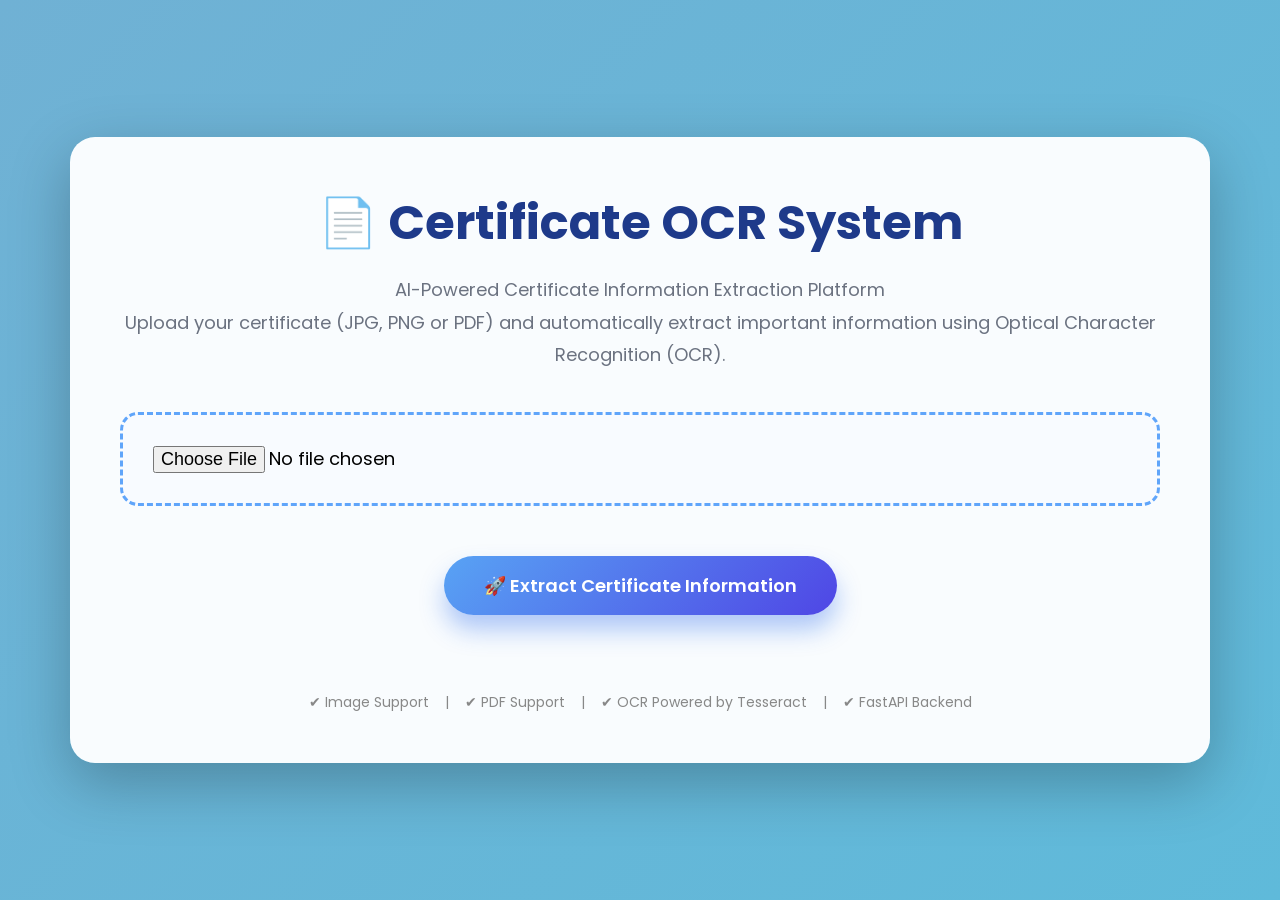
==== templates/index.html @ aef155fd "Initial Commit" ====
<!DOCTYPE html>
<html lang="en">

<head>

    <meta charset="UTF-8">
    <meta name="viewport" content="width=device-width, initial-scale=1.0">
    <title>Certificate OCR System</title>
    <link rel="stylesheet" href="/static/css/style.css">

</head>

<body>

<div class="container">

    <h1>📄 Certificate OCR System</h1>

    <p class="subtitle">

        AI-Powered Certificate Information Extraction Platform
        <br>
        Upload your certificate (JPG, PNG or PDF) and automatically extract important information using Optical Character Recognition (OCR).

    </p>

    <form action="/upload" method="post" enctype="multipart/form-data">

        <input
            type="file"
            name="file"
            accept=".jpg,.jpeg,.png,.pdf"
            required>

        <br><br><br>

        <button type="submit">
            🚀 Extract Certificate Information
        </button>

    </form>

    <div class="footer">
        <br><br>
        <p>

            ✔ Image Support &nbsp;&nbsp; | &nbsp;&nbsp;
            ✔ PDF Support &nbsp;&nbsp; | &nbsp;&nbsp;
            ✔ OCR Powered by Tesseract &nbsp;&nbsp; | &nbsp;&nbsp;
            ✔ FastAPI Backend

        </p>
    </div>
</div>

</body>
</html>
---- static/css/style.css ----
/* ===========================
   GOOGLE FONT
=========================== */
@import url('https://fonts.googleapis.com/css2?family=Poppins:wght@300;400;500;600;700;800&display=swap');

/* ===========================
   RESET
=========================== */

*{
    margin:0;
    padding:0;
    box-sizing:border-box;
    font-family:'Poppins',sans-serif;
}

html{
    scroll-behavior:smooth;
}

body{
    min-height:100vh;
    background:linear-gradient(135deg,#70b1d4,#5fbada);
    display:flex;
    justify-content:center;
    align-items:center;
    padding:40px;
}

/* ===========================
   MAIN CONTAINER
=========================== */

.container{
    width:1250px;
    max-width:95%;
    background:rgba(255,255,255,.96);
    backdrop-filter:blur(15px);
    border-radius:25px;
    padding:50px;
    box-shadow:0 20px 60px rgba(0,0,0,.25);
    animation:fade .7s ease;
} 

/* ===========================
   ANIMATION
=========================== */

@keyframes fade{
from{
opacity:0;
transform:translateY(30px);
}

to{
opacity:1;
transform:translateY(0);
}
}

/* ===========================
   HEADINGS
=========================== */

h1{
font-size:48px;
font-weight:700;
text-align:center;
color:#1e3a8a;
margin-bottom:15px;
}

.subtitle{
text-align:center;
font-size:18px;
color:#6b7280;
margin-bottom:40px;
line-height:1.8;
}

/* ===========================
UPLOAD CARD
=========================== */

form{
width:100%;
text-align:center;
}

input[type=file]{
width:100%;
padding:30px;
border:3px dashed #60a5fa;
border-radius:18px;
background:#f8fbff;
font-size:18px;
cursor:pointer;
transition:.4s;
}

input[type=file]:hover{
background:#eef6ff;
border-color:#2563eb;
}

/* ===========================
BUTTON
=========================== */

button{
padding:16px 40px;
border:none;
border-radius:50px;
background:linear-gradient(135deg,#58a3f4,#4f46e5);
color:white;
font-size:18px;
font-weight:600;
cursor:pointer;
transition:.35s;
box-shadow:0 15px 25px rgba(37,99,235,.35);
}

button:hover{
transform:translateY(-4px);
box-shadow:0 20px 35px rgba(37,99,235,.45);
}

/* ===========================
SUCCESS
=========================== */

.success{
background:#dcfce7;
color:#15803d;
padding:15px;
border-radius:12px;
text-align:center;
font-size:18px;
font-weight:600;
margin-bottom:30px;
}

/* ===========================
FILE NAME
=========================== */

.filename{
font-size:17px;
text-align:center;
margin-bottom:35px;
color:#555;
}

/* ===========================
RESULT BOX
=========================== */

.result-box{
display:flex;
gap:35px;
align-items:flex-start;
}

/* ===========================
IMAGE CARD
=========================== */

.image-box{
width:40%;
background:#ffffff;
border-radius:18px;
padding:25px;
box-shadow:0 10px 30px rgba(0,0,0,.12);
transition:.3s;
}

.image-box:hover{
transform:translateY(-5px);
}

.image-box h2{
text-align:center;
margin-bottom:20px;
color:#2563eb;
font-size:24px;
}

.image-box img{
width:100%;
border-radius:12px;
border:1px solid #ddd;
}

/* ===========================
PDF PREVIEW
=========================== */

.image-box iframe{
width:100%;
height:650px;
border:none;
border-radius:12px;
}

/* ===========================
TEXT BOX
=========================== */

.text-box{
width:60%;
background:#fff;
padding:25px;
border-radius:18px;
box-shadow:0 10px 30px rgba(0,0,0,.12);
}

/* ===========================
TABLE
=========================== */

.info-table{
width:100%;
border-collapse:collapse;
margin-bottom:30px;
}

.info-table th{
background:#2563eb;
color:white;
padding:15px;
width:35%;
text-align:left;
font-size:15px;
}

.info-table td{
padding:15px;
background:#f8fbff;
font-size:15px;
border-bottom:1px solid #ddd;
}

/* ===========================
TEXTAREA
=========================== */

textarea{
width:100%;
height:300px;
padding:20px;
border:none;
border-radius:15px;
background:#111827;
color:#e5e7eb;
font-size:15px;
line-height:1.8;
resize:none;
}

/* ===========================
BUTTON GROUP
=========================== */

.button-group{
margin-top:35px;
display:flex;
justify-content:center;
gap:20px;
flex-wrap:wrap;
}

/* ===========================
FOOTER
=========================== */

.footer{
margin-top:35px;
text-align:center;
font-size:14px;
color:#888;
}

/* ===========================
RESPONSIVE
=========================== */

@media(max-width:1100px){
.result-box{
flex-direction:column;
}

.image-box{
width:100%;
}

.text-box{
width:100%;
}
}

@media(max-width:768px){
.container{
padding:25px;
}

h1{
font-size:34px;
}

.subtitle{
font-size:16px;
}

button{
width:100%;
}

input[type=file]{
padding:20px;
}

textarea{
height:230px;
}

.info-table th,
.info-table td{
font-size:14px;
padding:12px;
}

.image-box iframe{
height:450px;
}
}
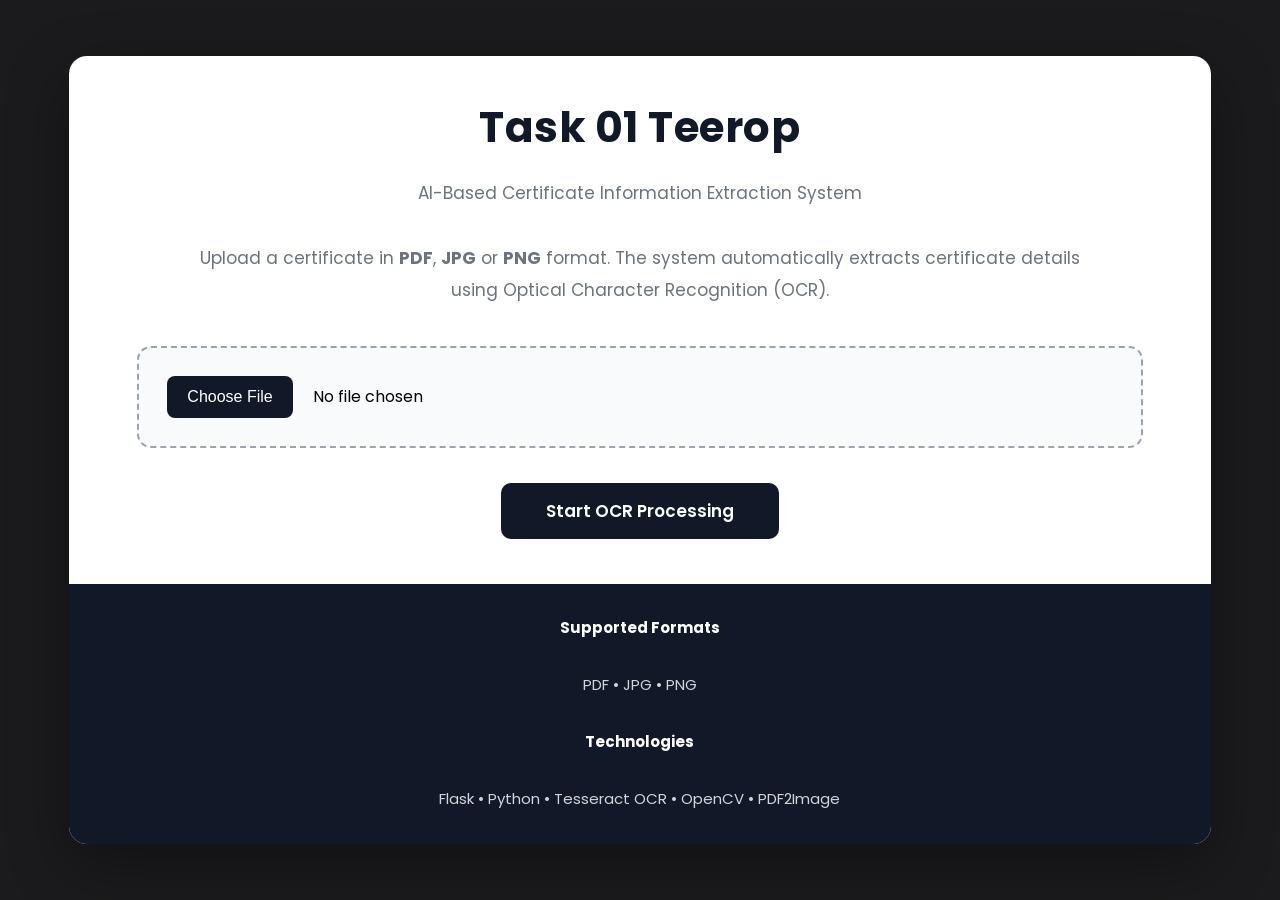
==== commit 70f00c13: "Initial Commit" ====
--- a/templates/index.html
+++ b/templates/index.html
@@ -5,7 +5,9 @@
 
     <meta charset="UTF-8">
     <meta name="viewport" content="width=device-width, initial-scale=1.0">
-    <title>Certificate OCR System</title>
+
+    <title>Task 01 Teerop | AI Certificate OCR</title>
+
     <link rel="stylesheet" href="/static/css/style.css">
 
 </head>
@@ -14,44 +16,63 @@
 
 <div class="container">
 
-    <h1>📄 Certificate OCR System</h1>
+    <h1>Task 01 Teerop</h1>
 
     <p class="subtitle">
 
-        AI-Powered Certificate Information Extraction Platform
-        <br>
-        Upload your certificate (JPG, PNG or PDF) and automatically extract important information using Optical Character Recognition (OCR).
+        AI-Based Certificate Information Extraction System
+
+        <br><br>
+
+        Upload a certificate in <strong>PDF</strong>,
+        <strong>JPG</strong> or
+        <strong>PNG</strong> format.
+
+        The system automatically extracts certificate details using
+        Optical Character Recognition (OCR).
 
     </p>
 
-    <form action="/upload" method="post" enctype="multipart/form-data">
+    <form action="/upload" method="POST" enctype="multipart/form-data">
 
         <input
             type="file"
             name="file"
-            accept=".jpg,.jpeg,.png,.pdf"
+            accept=".pdf,.jpg,.jpeg,.png"
             required>
 
-        <br><br><br>
+        <button type="submit">
 
-        <button type="submit">
-            🚀 Extract Certificate Information
+            Start OCR Processing
+
         </button>
 
     </form>
 
     <div class="footer">
-        <br><br>
+
         <p>
 
-            ✔ Image Support &nbsp;&nbsp; | &nbsp;&nbsp;
-            ✔ PDF Support &nbsp;&nbsp; | &nbsp;&nbsp;
-            ✔ OCR Powered by Tesseract &nbsp;&nbsp; | &nbsp;&nbsp;
-            ✔ FastAPI Backend
+            <strong>Supported Formats</strong>
+
+            <br><br>
+
+            PDF • JPG • PNG
+
+            <br><br>
+
+            <strong>Technologies</strong>
+
+            <br><br>
+
+            Flask • Python • Tesseract OCR • OpenCV • PDF2Image
 
         </p>
+
     </div>
+
 </div>
 
 </body>
+
 </html>
--- a/static/css/style.css
+++ b/static/css/style.css
@@ -1,12 +1,11 @@
-/* ===========================
-   GOOGLE FONT
-=========================== */
+/*==================================================
+            GOOGLE FONT
+==================================================*/
 @import url('https://fonts.googleapis.com/css2?family=Poppins:wght@300;400;500;600;700;800&display=swap');
 
-/* ===========================
-   RESET
-=========================== */
-
+/*==================================================
+                RESET
+==================================================*/
 *{
     margin:0;
     padding:0;
@@ -19,317 +18,785 @@
 }
 
 body{
+
+    background:#1b1b1d;
+
     min-height:100vh;
-    background:linear-gradient(135deg,#70b1d4,#5fbada);
+
     display:flex;
+
     justify-content:center;
+
     align-items:center;
-    padding:40px;
-}
-
-/* ===========================
-   MAIN CONTAINER
-=========================== */
+
+    padding:45px;
+
+}
+
+/*==================================================
+                MAIN CONTAINER
+==================================================*/
 
 .container{
-    width:1250px;
-    max-width:95%;
-    background:rgba(255,255,255,.96);
-    backdrop-filter:blur(15px);
-    border-radius:25px;
-    padding:50px;
-    box-shadow:0 20px 60px rgba(0,0,0,.25);
-    animation:fade .7s ease;
-} 
-
-/* ===========================
-   ANIMATION
-=========================== */
+
+    width:1350px;
+
+    max-width:96%;
+
+    background:#ffffff;
+
+    border-radius:18px;
+
+    overflow:hidden;
+
+    box-shadow:0 20px 60px rgba(0,0,0,.35);
+
+    animation:fade .6s ease;
+
+}
 
 @keyframes fade{
+
 from{
+
 opacity:0;
+
 transform:translateY(30px);
+
 }
 
 to{
+
 opacity:1;
+
 transform:translateY(0);
-}
-}
-
-/* ===========================
-   HEADINGS
-=========================== */
+
+}
+
+}
+
+/*==================================================
+                HEADER
+==================================================*/
 
 h1{
-font-size:48px;
-font-weight:700;
-text-align:center;
-color:#1e3a8a;
-margin-bottom:15px;
+
+    text-align:center;
+
+    font-size:42px;
+
+    color:#111827;
+
+    font-weight:700;
+
+    margin-top:40px;
+
+    letter-spacing:.5px;
+
 }
 
 .subtitle{
-text-align:center;
-font-size:18px;
-color:#6b7280;
-margin-bottom:40px;
-line-height:1.8;
-}
-
-/* ===========================
-UPLOAD CARD
-=========================== */
+
+    width:80%;
+
+    margin:18px auto 40px;
+
+    text-align:center;
+
+    color:#6b7280;
+
+    font-size:17px;
+
+    line-height:1.9;
+
+}
+
+/*==================================================
+                FORM
+==================================================*/
 
 form{
-width:100%;
-text-align:center;
-}
+
+    width:88%;
+
+    margin:auto;
+
+}
+
+/*==================================================
+                FILE UPLOAD
+==================================================*/
 
 input[type=file]{
-width:100%;
-padding:30px;
-border:3px dashed #60a5fa;
-border-radius:18px;
-background:#f8fbff;
-font-size:18px;
-cursor:pointer;
-transition:.4s;
+
+    width:100%;
+
+    padding:28px;
+
+    border:2px dashed #9ca3af;
+
+    background:#f8fafc;
+
+    border-radius:14px;
+
+    transition:.35s;
+
+    cursor:pointer;
+
+    font-size:16px;
+
 }
 
 input[type=file]:hover{
-background:#eef6ff;
-border-color:#2563eb;
-}
-
-/* ===========================
-BUTTON
-=========================== */
+
+    background:#eef2f7;
+
+    border-color:#111827;
+
+}
+
+input[type=file]::file-selector-button{
+
+    border:none;
+
+    background:#111827;
+
+    color:#ffffff;
+
+    padding:12px 20px;
+
+    border-radius:8px;
+
+    cursor:pointer;
+
+    margin-right:20px;
+
+    transition:.3s;
+
+}
+
+input[type=file]::file-selector-button:hover{
+
+    background:#374151;
+
+}
+
+/*==================================================
+                BUTTON
+==================================================*/
 
 button{
-padding:16px 40px;
-border:none;
-border-radius:50px;
-background:linear-gradient(135deg,#58a3f4,#4f46e5);
-color:white;
-font-size:18px;
-font-weight:600;
-cursor:pointer;
-transition:.35s;
-box-shadow:0 15px 25px rgba(37,99,235,.35);
+
+    display:block;
+
+    margin:35px auto 0;
+
+    padding:15px 45px;
+
+    border:none;
+
+    border-radius:10px;
+
+    background:#111827;
+
+    color:white;
+
+    font-size:17px;
+
+    font-weight:600;
+
+    cursor:pointer;
+
+    transition:.3s;
+
 }
 
 button:hover{
-transform:translateY(-4px);
-box-shadow:0 20px 35px rgba(37,99,235,.45);
-}
-
-/* ===========================
-SUCCESS
-=========================== */
+
+    background:#374151;
+
+    transform:translateY(-2px);
+
+}
+
+/*==================================================
+                SUCCESS MESSAGE
+==================================================*/
 
 .success{
-background:#dcfce7;
-color:#15803d;
-padding:15px;
-border-radius:12px;
-text-align:center;
-font-size:18px;
-font-weight:600;
-margin-bottom:30px;
-}
-
-/* ===========================
-FILE NAME
-=========================== */
+
+    width:88%;
+
+    margin:30px auto;
+
+    padding:18px;
+
+    background:#ecfdf5;
+
+    color:#166534;
+
+    border-left:5px solid #16a34a;
+
+    border-radius:10px;
+
+    font-size:17px;
+
+    font-weight:600;
+
+    text-align:center;
+
+}
+
+/*==================================================
+                FILE NAME
+==================================================*/
 
 .filename{
-font-size:17px;
-text-align:center;
-margin-bottom:35px;
-color:#555;
-}
-
-/* ===========================
-RESULT BOX
-=========================== */
+
+    width:88%;
+
+    margin:25px auto;
+
+    color:#374151;
+
+    font-size:17px;
+
+    text-align:center;
+
+}
+/*==================================================
+                RESULT LAYOUT
+==================================================*/
 
 .result-box{
-display:flex;
-gap:35px;
-align-items:flex-start;
-}
-
-/* ===========================
-IMAGE CARD
-=========================== */
+
+    width:92%;
+
+    margin:35px auto;
+
+    display:grid;
+
+    grid-template-columns:420px 1fr;
+
+    gap:35px;
+
+    align-items:start;
+
+}
+
+/*==================================================
+                PREVIEW CARD
+==================================================*/
 
 .image-box{
-width:40%;
-background:#ffffff;
-border-radius:18px;
-padding:25px;
-box-shadow:0 10px 30px rgba(0,0,0,.12);
-transition:.3s;
-}
-
-.image-box:hover{
-transform:translateY(-5px);
+
+    background:#ffffff;
+
+    border:1px solid #e5e7eb;
+
+    border-radius:15px;
+
+    overflow:hidden;
+
+    box-shadow:0 10px 25px rgba(0,0,0,.08);
+
 }
 
 .image-box h2{
-text-align:center;
-margin-bottom:20px;
-color:#2563eb;
-font-size:24px;
+
+    background:#111827;
+
+    color:white;
+
+    padding:18px;
+
+    font-size:22px;
+
+    text-align:center;
+
+    font-weight:600;
+
 }
 
 .image-box img{
-width:100%;
-border-radius:12px;
-border:1px solid #ddd;
-}
-
-/* ===========================
-PDF PREVIEW
-=========================== */
+
+    width:100%;
+
+    display:block;
+
+    padding:15px;
+
+    background:white;
+
+}
 
 .image-box iframe{
-width:100%;
-height:650px;
-border:none;
-border-radius:12px;
-}
-
-/* ===========================
-TEXT BOX
-=========================== */
+
+    width:100%;
+
+    height:680px;
+
+    border:none;
+
+    background:white;
+
+}
+
+/*==================================================
+                INFORMATION CARD
+==================================================*/
 
 .text-box{
-width:60%;
-background:#fff;
-padding:25px;
-border-radius:18px;
-box-shadow:0 10px 30px rgba(0,0,0,.12);
-}
-
-/* ===========================
-TABLE
-=========================== */
+
+    background:white;
+
+    border-radius:15px;
+
+    border:1px solid #e5e7eb;
+
+    box-shadow:0 10px 25px rgba(0,0,0,.08);
+
+    padding:28px;
+
+}
+
+/*==================================================
+                SECTION TITLES
+==================================================*/
+
+.text-box h2{
+
+    color:#111827 !important;
+
+    font-size:30px;
+
+    margin-bottom:25px !important;
+
+    font-weight:700;
+
+}
+
+/*==================================================
+                TABLE
+==================================================*/
 
 .info-table{
-width:100%;
-border-collapse:collapse;
-margin-bottom:30px;
+
+    width:100%;
+
+    border-collapse:collapse;
+
+    margin-bottom:35px;
+
+}
+
+.info-table tr{
+
+    border-bottom:1px solid #e5e7eb;
+
 }
 
 .info-table th{
-background:#2563eb;
-color:white;
-padding:15px;
-width:35%;
-text-align:left;
-font-size:15px;
+
+    width:35%;
+
+    padding:18px;
+
+    background:#f3f4f6;
+
+    color:#111827;
+
+    text-align:left;
+
+    font-size:16px;
+
+    font-weight:600;
+
 }
 
 .info-table td{
-padding:15px;
-background:#f8fbff;
-font-size:15px;
-border-bottom:1px solid #ddd;
-}
-
-/* ===========================
-TEXTAREA
-=========================== */
+
+    padding:18px;
+
+    background:#ffffff;
+
+    color:#374151;
+
+    font-size:16px;
+
+}
+
+.info-table tr:hover td{
+
+    background:#fafafa;
+
+}
+
+.info-table tr:hover th{
+
+    background:#e5e7eb;
+
+}
+
+/*==================================================
+                OCR TEXT
+==================================================*/
 
 textarea{
-width:100%;
-height:300px;
-padding:20px;
-border:none;
-border-radius:15px;
-background:#111827;
-color:#e5e7eb;
-font-size:15px;
-line-height:1.8;
-resize:none;
-}
-
-/* ===========================
-BUTTON GROUP
-=========================== */
+
+    width:100%;
+
+    height:320px;
+
+    background:#111827;
+
+    color:#f8fafc;
+
+    border:none;
+
+    border-radius:12px;
+
+    padding:20px;
+
+    font-size:15px;
+
+    line-height:1.8;
+
+    resize:none;
+
+    outline:none;
+
+    font-family:Consolas, monospace;
+
+}
+
+/*==================================================
+                SCROLLBAR
+==================================================*/
+
+textarea::-webkit-scrollbar{
+
+    width:8px;
+
+}
+
+textarea::-webkit-scrollbar-thumb{
+
+    background:#6b7280;
+
+    border-radius:10px;
+
+}
+
+textarea::-webkit-scrollbar-track{
+
+    background:#1f2937;
+
+}
+/*==================================================
+                BUTTON GROUP
+==================================================*/
 
 .button-group{
-margin-top:35px;
-display:flex;
-justify-content:center;
-gap:20px;
-flex-wrap:wrap;
-}
-
-/* ===========================
-FOOTER
-=========================== */
+
+    width:92%;
+
+    margin:40px auto;
+
+    display:flex;
+
+    justify-content:center;
+
+    align-items:center;
+
+    gap:20px;
+
+    flex-wrap:wrap;
+
+}
+
+.button-group a{
+
+    text-decoration:none;
+
+}
+
+.button-group button{
+
+    min-width:240px;
+
+    padding:16px 30px;
+
+    border:none;
+
+    border-radius:10px;
+
+    background:#111827;
+
+    color:#ffffff;
+
+    font-size:16px;
+
+    font-weight:600;
+
+    cursor:pointer;
+
+    transition:.3s ease;
+
+    box-shadow:0 8px 18px rgba(0,0,0,.15);
+
+}
+
+.button-group button:hover{
+
+    background:#2d3748;
+
+    transform:translateY(-3px);
+
+    box-shadow:0 14px 25px rgba(0,0,0,.25);
+
+}
+
+/*==================================================
+                    FOOTER
+==================================================*/
 
 .footer{
-margin-top:35px;
-text-align:center;
-font-size:14px;
-color:#888;
-}
-
-/* ===========================
-RESPONSIVE
-=========================== */
-
-@media(max-width:1100px){
+
+    margin-top:45px;
+
+    padding:30px;
+
+    background:#111827;
+
+    color:#d1d5db;
+
+    text-align:center;
+
+    font-size:15px;
+
+    line-height:1.9;
+
+}
+
+.footer strong{
+
+    color:#ffffff;
+
+}
+
+.footer hr{
+
+    border:none;
+
+    border-top:1px solid rgba(255,255,255,.12);
+
+    margin-bottom:25px;
+
+}
+
+/*==================================================
+                CARD HOVER
+==================================================*/
+
+.image-box,
+.text-box{
+
+    transition:.35s;
+
+}
+
+.image-box:hover,
+.text-box:hover{
+
+    transform:translateY(-4px);
+
+    box-shadow:0 20px 35px rgba(0,0,0,.15);
+
+}
+
+/*==================================================
+            TABLE ANIMATION
+==================================================*/
+
+.info-table tr{
+
+    transition:.25s;
+
+}
+
+/*==================================================
+                IMAGE
+==================================================*/
+
+.image-box img{
+
+    transition:.35s;
+
+}
+
+.image-box img:hover{
+
+    transform:scale(1.02);
+
+}
+
+/*==================================================
+                RESPONSIVE
+==================================================*/
+
+@media(max-width:1200px){
+
 .result-box{
-flex-direction:column;
-}
-
-.image-box{
-width:100%;
-}
-
+
+    grid-template-columns:1fr;
+
+}
+
+.image-box,
 .text-box{
-width:100%;
-}
+
+    width:100%;
+
+}
+
+.image-box iframe{
+
+    height:520px;
+
+}
+
 }
 
 @media(max-width:768px){
+
+body{
+
+    padding:20px;
+
+}
+
 .container{
-padding:25px;
+
+    width:100%;
+
+    border-radius:12px;
+
 }
 
 h1{
-font-size:34px;
+
+    font-size:32px;
+
 }
 
 .subtitle{
-font-size:16px;
-}
-
-button{
-width:100%;
-}
-
-input[type=file]{
-padding:20px;
-}
-
-textarea{
-height:230px;
+
+    width:90%;
+
+    font-size:15px;
+
+}
+
+form{
+
+    width:92%;
+
+}
+
+.success{
+
+    width:92%;
+
+}
+
+.filename{
+
+    width:92%;
+
+}
+
+.text-box{
+
+    padding:18px;
+
+}
+
+.text-box h2{
+
+    font-size:22px;
+
 }
 
 .info-table th,
 .info-table td{
-font-size:14px;
-padding:12px;
+
+    padding:12px;
+
+    font-size:14px;
+
+}
+
+textarea{
+
+    height:220px;
+
+    font-size:14px;
+
+}
+
+.button-group{
+
+    flex-direction:column;
+
+}
+
+.button-group button{
+
+    width:100%;
+
+}
+
+.footer{
+
+    font-size:14px;
+
+    padding:22px;
+
 }
 
 .image-box iframe{
-height:450px;
-}
+
+    height:380px;
+
+}
+
+}
+
+@media(max-width:500px){
+
+h1{
+
+    font-size:28px;
+
+}
+
+.subtitle{
+
+    font-size:14px;
+
+}
+
+input[type=file]{
+
+    padding:18px;
+
+}
+
+button{
+
+    width:100%;
+
+}
+
 }
